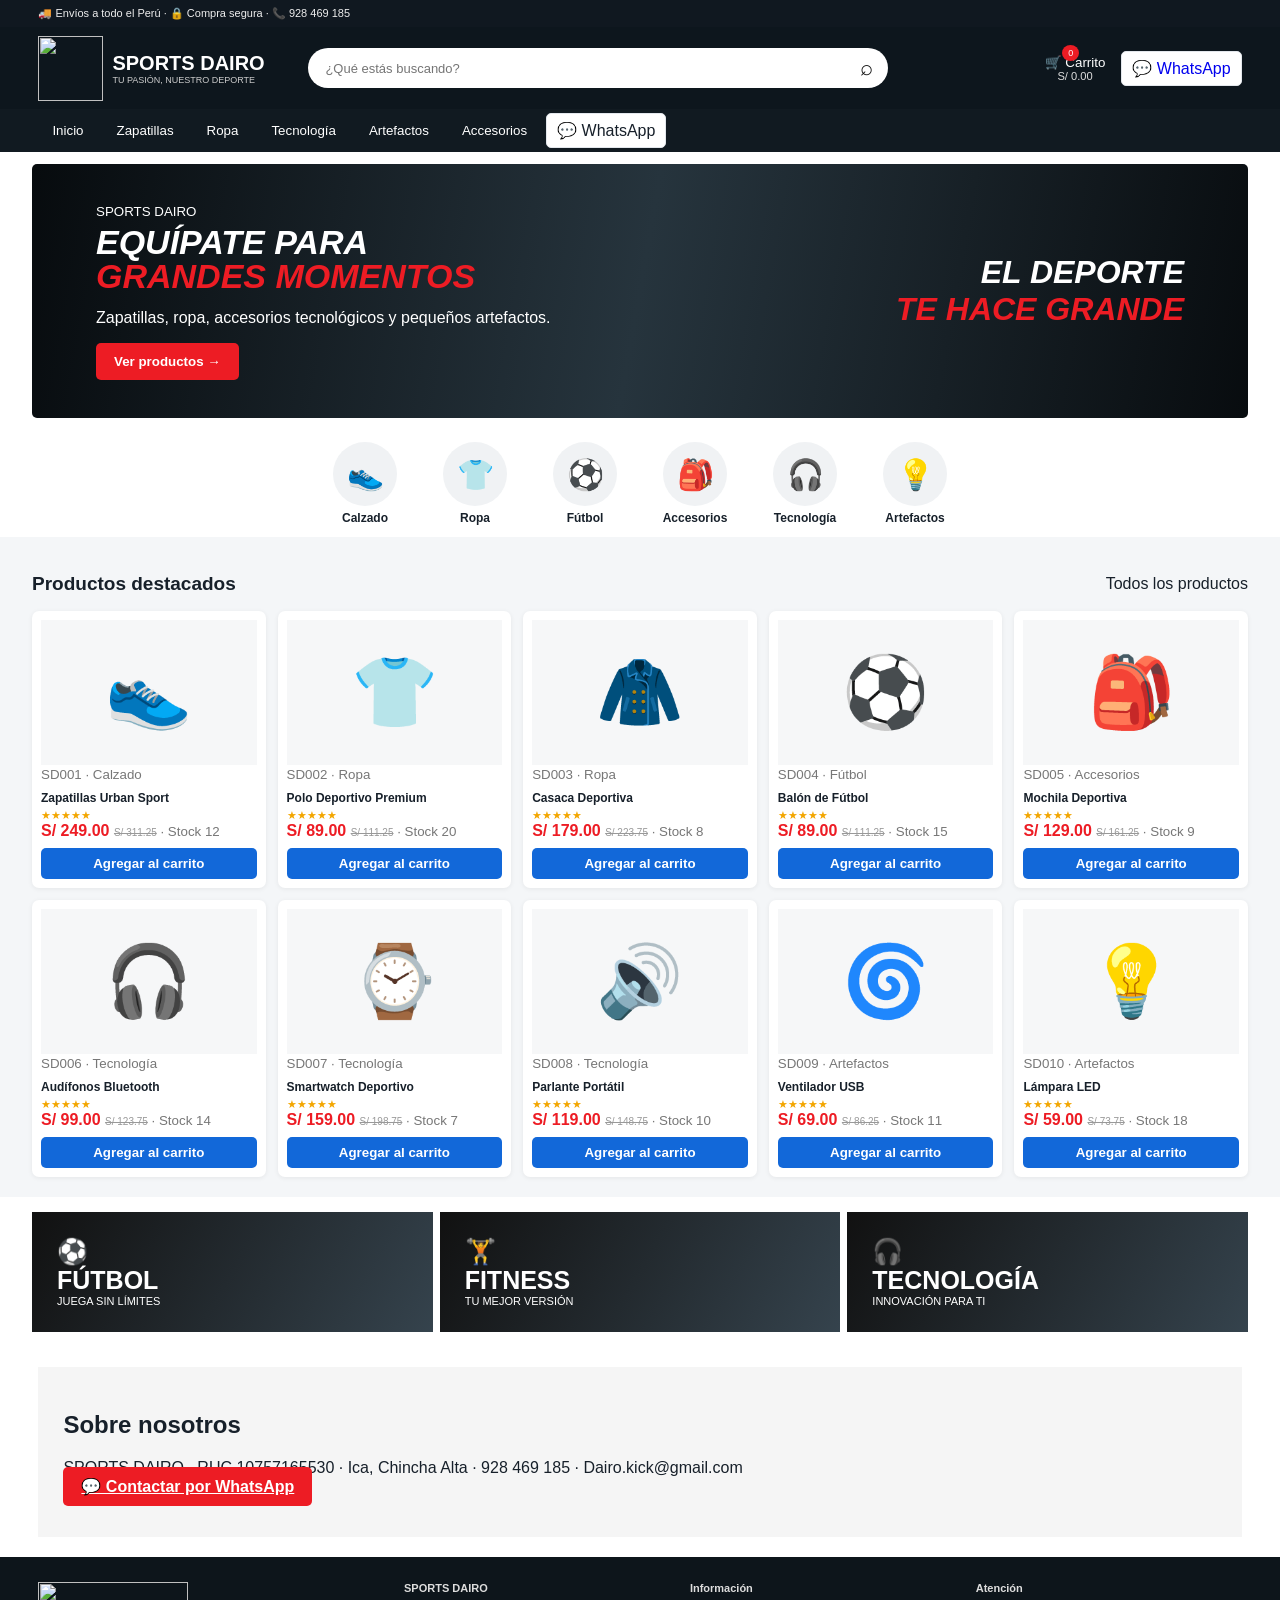
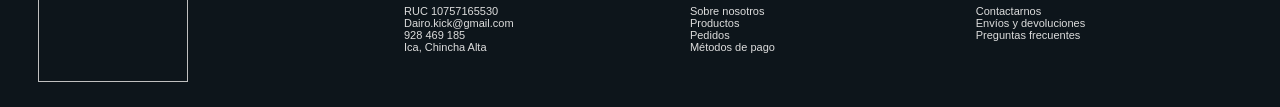
==== index.html @ bca53f67 "Add files via upload" ====
<!doctype html><html lang="es"><head><meta charset="utf-8"><meta name="viewport" content="width=device-width,initial-scale=1"><title>SPORTS DAIRO</title><link rel="stylesheet" href="styles.css"></head><body>
<div class="topbar">🚚 Envíos a todo el Perú · 🔒 Compra segura · 📞 928 469 185</div>
<header class="store-head"><a class="brand" href="#" onclick="App.shop();return false"><img src="./assets/logo-sports-dairo.png"><span><b>SPORTS DAIRO</b><small>TU PASIÓN, NUESTRO DEPORTE</small></span></a><div class="search"><input id="search" placeholder="¿Qué estás buscando?"><span>⌕</span></div><button class="cart-btn" onclick="App.cart()">🛒 <span>Carrito</span><i id="cartCount">0</i><small id="cartTotal">S/ 0.00</small></button><a class="btn" href="https://wa.me/51928469185" target="_blank" rel="noopener">💬 WhatsApp</a></header>
<nav class="nav"><button onclick="App.shop()">Inicio</button><button onclick="App.shop('Calzado')">Zapatillas</button><button onclick="App.shop('Ropa')">Ropa</button><button onclick="App.shop('Tecnología')">Tecnología</button><button onclick="App.shop('Artefactos')">Artefactos</button><button onclick="App.shop('Accesorios')">Accesorios</button><a class="btn" href="https://wa.me/51928469185" target="_blank" rel="noopener">💬 WhatsApp</a></nav>
<main id="view"></main>
<footer><img src="./assets/logo-sports-dairo.png"><div><b>SPORTS DAIRO</b><p>RUC 10757165530<br>Dairo.kick@gmail.com<br>928 469 185<br>Ica, Chincha Alta</p></div><div><b>Información</b><p>Sobre nosotros<br>Productos<br>Pedidos<br>Métodos de pago</p></div><div><b>Atención</b><p>Contactarnos<br>Envíos y devoluciones<br>Preguntas frecuentes</p></div></footer>
<div id="modal" class="modal" onclick="if(event.target.id==='modal')App.closeModal()"><div id="modalBox" class="modal-box"></div></div>
<script src="app.js"></script></body></html>
---- styles.css ----
:root{--red:#ed1c24;--dark:#0d151b;--blue:#1268d9;--bg:#f4f6f8;--line:#e3e7ec;--text:#17202a;--muted:#667085}*{box-sizing:border-box}body{margin:0;font-family:Arial,Helvetica,sans-serif;color:var(--text);background:#fff}.topbar{background:#101820;color:#eee;padding:7px 3%;font-size:11px}.store-head{background:#0d161d;color:#fff;min-height:82px;display:flex;align-items:center;gap:28px;padding:8px 3%}.brand{display:flex;align-items:center;gap:9px;color:#fff;text-decoration:none;min-width:260px}.brand img{width:65px;height:65px;object-fit:contain}.brand b{font-size:20px}.brand small{display:block;font-size:9px;color:#ccc}.search{height:40px;background:#fff;border-radius:24px;display:flex;align-items:center;padding:0 15px;flex:1;max-width:580px}.search input{border:0;outline:0;width:100%;font-size:13px}.search span{font-size:22px;color:#111}.cart-btn{margin-left:auto;background:none;border:0;color:#fff;cursor:pointer;position:relative}.cart-btn i{position:absolute;right:32px;top:-9px;background:var(--red);border-radius:50%;font-size:9px;padding:3px 6px;font-style:normal}.cart-btn small{display:block;color:#ddd}.nav{height:43px;background:#111a21;display:flex;align-items:center;gap:5px;padding:0 3%;overflow:auto}.nav button{color:#fff;border:0;background:none;padding:10px 14px;cursor:pointer;white-space:nowrap}.nav button:hover{background:#26333d}.nav .admin-link{margin-left:auto}.hero{margin:12px 2.5%;min-height:245px;border-radius:5px;background:linear-gradient(100deg,#070b0e,#26343d,#080c0f);color:#fff;padding:38px 5%;display:flex;justify-content:space-between;align-items:center}.hero h1{font-size:34px;line-height:1;margin:5px 0;font-style:italic}.hero em{color:var(--red)}.hero button,.primary{background:var(--red);color:#fff;border:0;padding:11px 18px;border-radius:5px;font-weight:700;cursor:pointer}.hero-art{font-size:32px;font-weight:900;text-align:right;font-style:italic}.hero-art em{color:var(--red)}.cats{display:flex;gap:30px;justify-content:center;padding:12px;overflow:auto}.cat{min-width:80px;text-align:center;font-size:12px;font-weight:bold;cursor:pointer}.ico{width:64px;height:64px;border-radius:50%;background:#f0f2f4;display:grid;place-items:center;font-size:30px;margin:auto auto 5px}.section{background:var(--bg);padding:20px 2.5%}.section-head{display:flex;justify-content:space-between;align-items:center}.section-head h2{font-size:19px}.grid{display:grid;grid-template-columns:repeat(5,1fr);gap:12px}.product{background:#fff;padding:9px;border-radius:7px;box-shadow:0 1px 5px #0001}.pic{height:145px;background:#f6f7f8;display:grid;place-items:center;font-size:70px}.product h3{font-size:12px;margin:8px 0 4px}.product small{color:#777}.stars{color:#f3a600;font-size:11px}.price{color:var(--red);font-size:16px;font-weight:900}.old{text-decoration:line-through;color:#999;font-size:10px}.product .primary{width:100%;margin-top:8px;background:var(--blue);padding:8px}.badges{display:grid;grid-template-columns:repeat(3,1fr);gap:7px;padding:15px 2.5%}.badge{background:linear-gradient(120deg,#111,#35434d);color:#fff;padding:25px;height:120px;font-size:25px}.badge b,.badge small{display:block}.badge small{font-size:11px}.about{margin:20px 3%;padding:25px;background:#f5f5f5}.admin-wrap{padding:25px 3%;background:#f5f6f8;min-height:650px}.admin-head{display:flex;justify-content:space-between;align-items:center}.admin-tabs{display:flex;gap:6px;flex-wrap:wrap;background:#fff;padding:10px;border:1px solid var(--line);border-radius:8px;margin:15px 0}.admin-tabs button{border:1px solid var(--line);background:#fff;padding:9px 12px;border-radius:5px;cursor:pointer}.admin-tabs button.active{background:var(--dark);color:#fff}.stats{display:grid;grid-template-columns:repeat(4,1fr);gap:12px;margin-bottom:15px}.stat{background:#fff;padding:18px;border:1px solid var(--line);border-radius:9px}.stat small{color:var(--muted)}.stat b{display:block;font-size:25px;margin-top:5px}.panel{background:#fff;border:1px solid var(--line);border-radius:9px;padding:18px;margin-bottom:15px}.toolbar{display:flex;gap:8px;flex-wrap:wrap;margin-bottom:12px}.input,.form input,.form select{padding:10px;border:1px solid #ccd2d9;border-radius:5px;width:100%;outline:0}.toolbar .input{max-width:280px}.table-wrap{overflow:auto}table{border-collapse:collapse;width:100%;font-size:13px}th,td{border-bottom:1px solid var(--line);padding:10px;text-align:left;white-space:nowrap}th{background:#f8f9fa;color:var(--muted)}.btn{border:1px solid var(--line);background:#fff;padding:7px 10px;border-radius:5px;cursor:pointer}.btn.danger{color:#b42318}.form{display:grid;grid-template-columns:repeat(2,1fr);gap:10px}.form label{font-size:12px}.form label.full{grid-column:1/-1}.form input,.form select{margin-top:4px}.modal{display:none;position:fixed;inset:0;background:#0009;z-index:99;align-items:center;justify-content:center;padding:18px}.modal.show{display:flex}.modal-box{position:relative;background:#fff;border-radius:12px;width:min(900px,100%);max-height:92vh;overflow:auto;padding:24px}.close{position:absolute;right:12px;top:7px;background:none;border:0;font-size:28px;cursor:pointer}.pay-grid{display:grid;grid-template-columns:1fr 1fr;gap:25px}.qr{max-width:350px;width:100%;display:block;margin:auto}.preview{max-width:220px;display:block;margin-top:8px}.cart-row{display:flex;justify-content:space-between;gap:15px;padding:12px 0;border-bottom:1px solid var(--line)}footer{background:#0d151b;color:#ddd;display:grid;grid-template-columns:1.3fr repeat(3,1fr);gap:20px;padding:25px 3%;font-size:11px}footer img{width:150px;height:100px;object-fit:contain}.empty{padding:45px;text-align:center;color:var(--muted)}@media(max-width:900px){.store-head{flex-wrap:wrap}.brand{min-width:auto}.search{order:3;flex-basis:100%;max-width:none}.grid{grid-template-columns:repeat(2,1fr)}.stats{grid-template-columns:repeat(2,1fr)}.pay-grid,.form{grid-template-columns:1fr}.badges{grid-template-columns:1fr}.hero-art{display:none}footer{grid-template-columns:1fr 1fr}}@media(max-width:500px){.grid{grid-template-columns:1fr 1fr}.stats{grid-template-columns:1fr 1fr}.cart-btn span{display:none}}

.pos-layout{display:grid;grid-template-columns:minmax(0,1.7fr) minmax(320px,.8fr);gap:15px}.pos-main,.pos-ticket{min-height:520px}.pos-products{display:grid;grid-template-columns:repeat(3,1fr);gap:10px}.pos-product{border:1px solid var(--line);background:#fff;border-radius:8px;padding:12px;text-align:left;display:flex;gap:10px;align-items:center;cursor:pointer}.pos-product:hover{border-color:var(--red);box-shadow:0 2px 8px #0001}.pos-product:disabled{opacity:.45;cursor:not-allowed}.pos-emoji{font-size:35px;width:48px;text-align:center}.pos-product b,.pos-product small,.pos-product strong{display:block}.pos-product small{font-size:11px;color:var(--muted);margin-top:3px}.pos-product strong{color:var(--red);margin-top:5px}.pos-select{max-width:240px}.pos-line{display:grid;grid-template-columns:1fr auto auto;gap:10px;align-items:center;border-bottom:1px solid var(--line);padding:10px 0}.pos-line small{display:block;color:var(--muted);font-size:11px}.pos-actions{display:flex;align-items:center;gap:5px}.pos-totals{margin-top:15px;border-top:1px solid var(--line);padding-top:12px}.pos-totals>div{display:flex;justify-content:space-between;margin:7px 0}.pos-totals .grand{font-size:21px;padding-top:8px;border-top:1px solid var(--line)}.pos-form{margin-top:15px}.form .full{grid-column:1/-1}
@media(max-width:900px){.pos-layout{grid-template-columns:1fr}.pos-products{grid-template-columns:repeat(2,1fr)}}@media(max-width:500px){.pos-products{grid-template-columns:1fr}.pos-line{grid-template-columns:1fr}.pos-actions{justify-content:flex-start}}

.admin-head-actions{display:flex;gap:8px;align-items:center}.admin-login{max-width:420px;margin:auto;text-align:center}.admin-login label{display:block;text-align:left;margin:12px 0;font-weight:600}.admin-login input{display:block;width:100%;box-sizing:border-box;margin-top:6px;padding:12px;border:1px solid var(--border);border-radius:9px;background:var(--bg);color:inherit}.admin-login .login-logo{font-size:42px;margin-bottom:4px}.admin-login small{display:block;margin-top:14px;opacity:.65}

.admin-login-page{min-height:620px;background:linear-gradient(135deg,#0b1116,#202b34);display:grid;place-items:center;padding:35px 18px}
.admin-login-card{width:min(430px,100%);background:#fff;border-radius:16px;padding:30px;box-shadow:0 18px 55px #0007;text-align:center}
.admin-login-brand{width:110px;height:110px;object-fit:contain;margin:0 auto 8px;display:block}
.admin-login-card h1{margin:5px 0 8px;font-size:25px}.admin-login-card p{color:#667085;font-size:13px;line-height:1.5}
.admin-login-card form{text-align:left;margin-top:20px}.admin-login-card label{display:block;font-size:13px;font-weight:700;margin:12px 0}
.admin-login-card input{display:block;width:100%;margin-top:6px;padding:12px;border:1px solid #ccd2d9;border-radius:7px;outline:0;font-size:15px}
.admin-login-card input:focus{border-color:var(--red);box-shadow:0 0 0 3px #ed1c2422}
.login-help{margin:15px 0;background:#f5f6f8;border-radius:8px;padding:10px;font-size:12px;line-height:1.7}
.admin-login-card .btn{margin-top:4px}
.pic img{width:100%;height:100%;object-fit:contain}.preview{max-width:180px;max-height:180px;display:block;margin-top:8px;border-radius:8px;object-fit:contain}.store-head{gap:10px}.store-head>.btn{white-space:nowrap;text-decoration:none}.nav .btn{text-decoration:none;color:inherit;display:inline-flex;align-items:center}
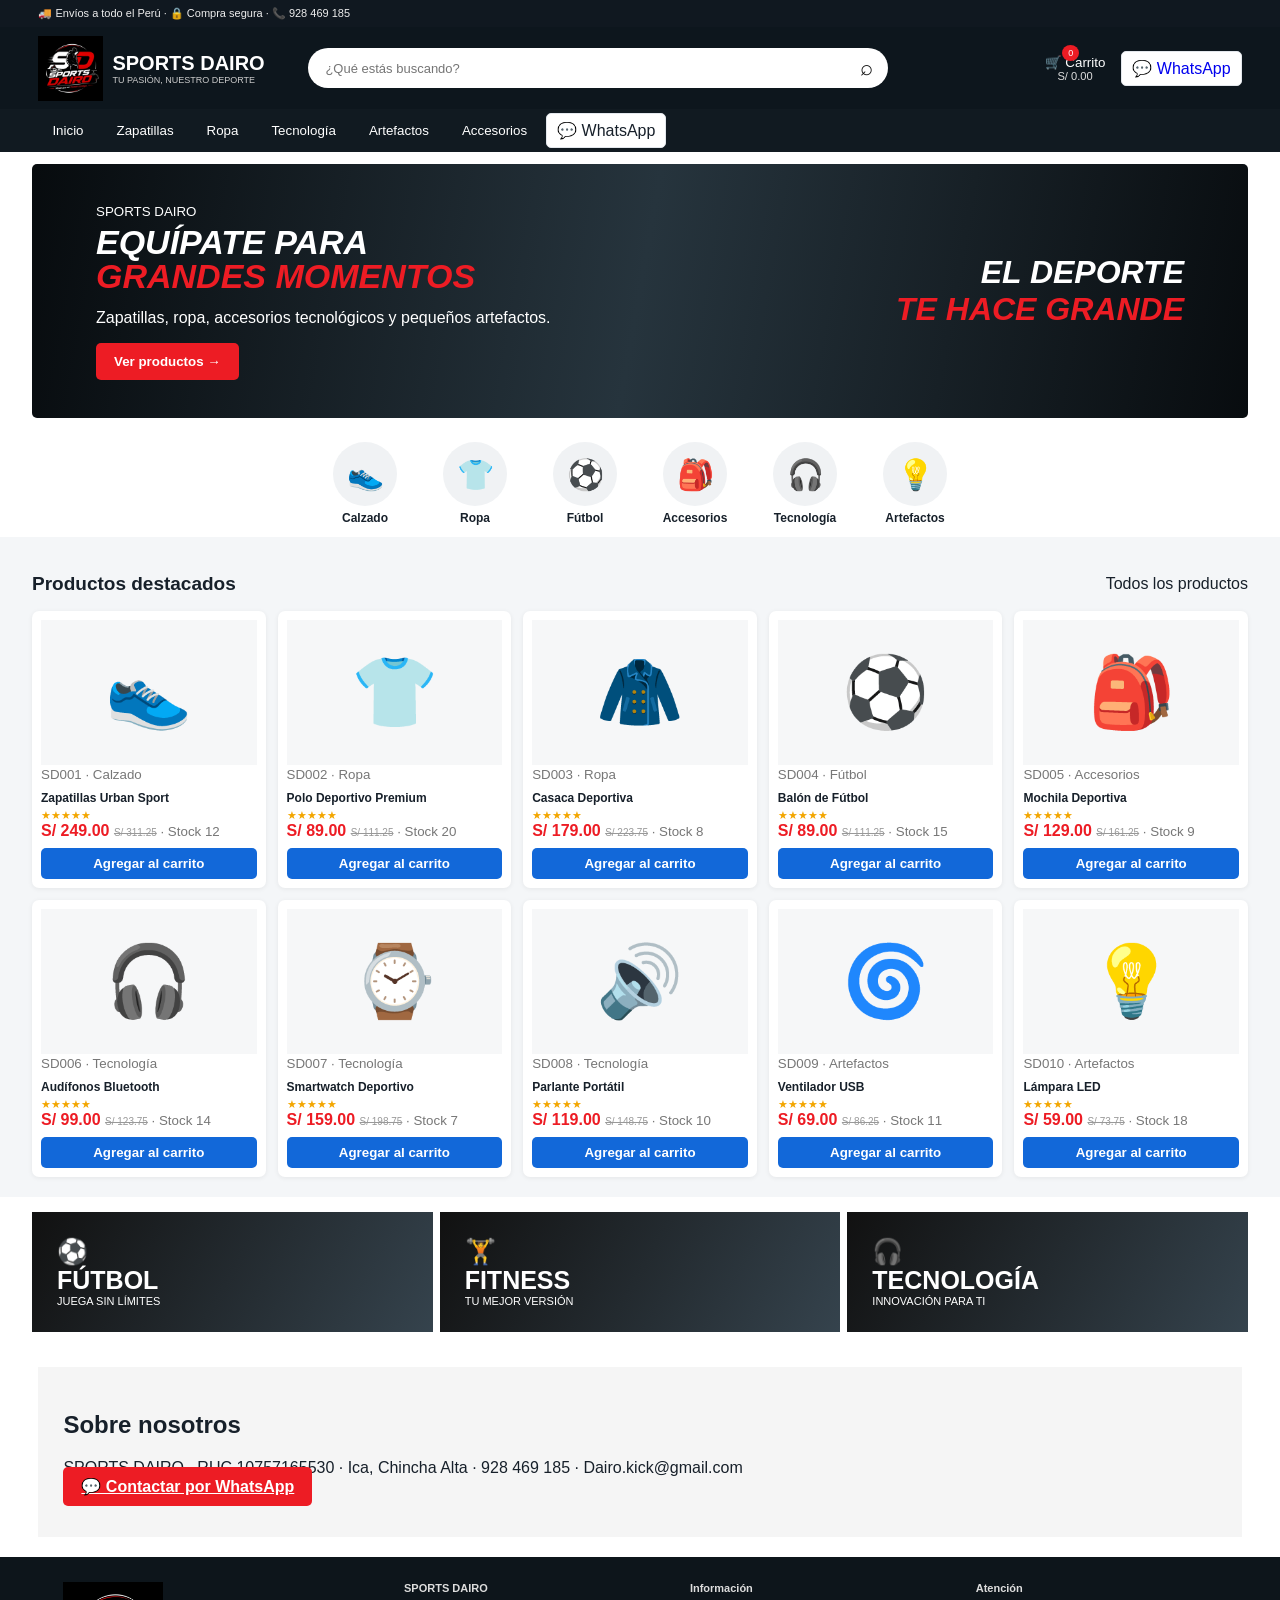
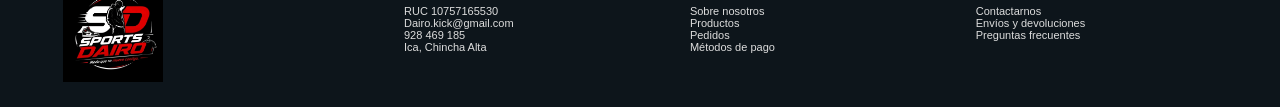
==== commit 7dc9b135: "Add files via upload" ====
--- a/index.html
+++ b/index.html
@@ -1,8 +1,8 @@
 <!doctype html><html lang="es"><head><meta charset="utf-8"><meta name="viewport" content="width=device-width,initial-scale=1"><title>SPORTS DAIRO</title><link rel="stylesheet" href="styles.css"></head><body>
 <div class="topbar">🚚 Envíos a todo el Perú · 🔒 Compra segura · 📞 928 469 185</div>
-<header class="store-head"><a class="brand" href="#" onclick="App.shop();return false"><img src="./assets/logo-sports-dairo.png"><span><b>SPORTS DAIRO</b><small>TU PASIÓN, NUESTRO DEPORTE</small></span></a><div class="search"><input id="search" placeholder="¿Qué estás buscando?"><span>⌕</span></div><button class="cart-btn" onclick="App.cart()">🛒 <span>Carrito</span><i id="cartCount">0</i><small id="cartTotal">S/ 0.00</small></button><a class="btn" href="https://wa.me/51928469185" target="_blank" rel="noopener">💬 WhatsApp</a></header>
+<header class="store-head"><a class="brand" href="#" onclick="App.shop();return false"><img src="./assets/logo-sports-dairo-fixed.png" onerror="this.onerror=null;this.src='./logo-sports-dairo-fixed.png'"><span><b>SPORTS DAIRO</b><small>TU PASIÓN, NUESTRO DEPORTE</small></span></a><div class="search"><input id="search" placeholder="¿Qué estás buscando?"><span>⌕</span></div><button class="cart-btn" onclick="App.cart()">🛒 <span>Carrito</span><i id="cartCount">0</i><small id="cartTotal">S/ 0.00</small></button><a class="btn" href="https://wa.me/51928469185" target="_blank" rel="noopener">💬 WhatsApp</a></header>
 <nav class="nav"><button onclick="App.shop()">Inicio</button><button onclick="App.shop('Calzado')">Zapatillas</button><button onclick="App.shop('Ropa')">Ropa</button><button onclick="App.shop('Tecnología')">Tecnología</button><button onclick="App.shop('Artefactos')">Artefactos</button><button onclick="App.shop('Accesorios')">Accesorios</button><a class="btn" href="https://wa.me/51928469185" target="_blank" rel="noopener">💬 WhatsApp</a></nav>
 <main id="view"></main>
-<footer><img src="./assets/logo-sports-dairo.png"><div><b>SPORTS DAIRO</b><p>RUC 10757165530<br>Dairo.kick@gmail.com<br>928 469 185<br>Ica, Chincha Alta</p></div><div><b>Información</b><p>Sobre nosotros<br>Productos<br>Pedidos<br>Métodos de pago</p></div><div><b>Atención</b><p>Contactarnos<br>Envíos y devoluciones<br>Preguntas frecuentes</p></div></footer>
+<footer><img src="./assets/logo-sports-dairo-fixed.png" onerror="this.onerror=null;this.src='./logo-sports-dairo-fixed.png'"><div><b>SPORTS DAIRO</b><p>RUC 10757165530<br>Dairo.kick@gmail.com<br>928 469 185<br>Ica, Chincha Alta</p></div><div><b>Información</b><p>Sobre nosotros<br>Productos<br>Pedidos<br>Métodos de pago</p></div><div><b>Atención</b><p>Contactarnos<br>Envíos y devoluciones<br>Preguntas frecuentes</p></div></footer>
 <div id="modal" class="modal" onclick="if(event.target.id==='modal')App.closeModal()"><div id="modalBox" class="modal-box"></div></div>
 <script src="app.js"></script></body></html>
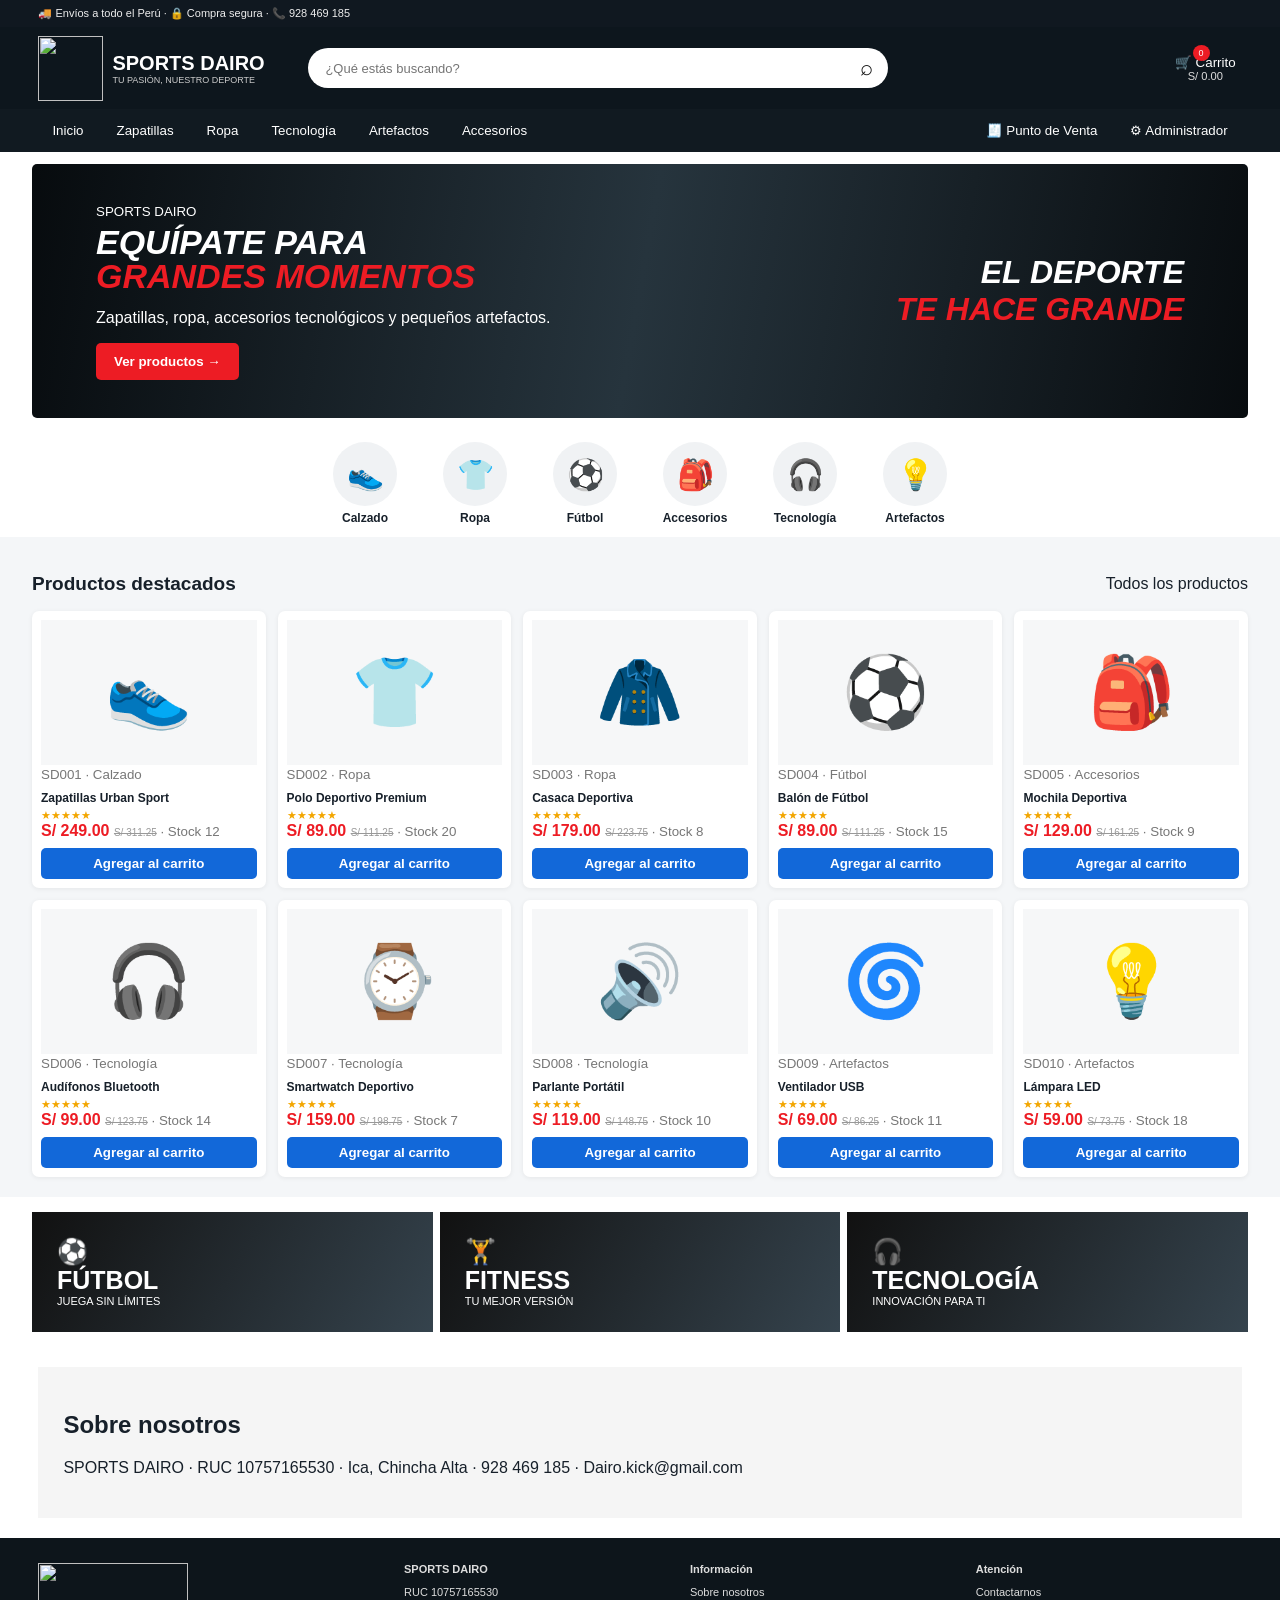
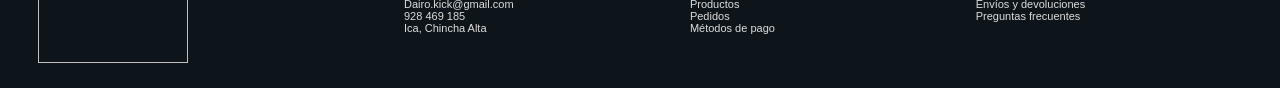
==== commit 623756c2: "Add files via upload" ====
--- a/index.html
+++ b/index.html
@@ -1,8 +1,8 @@
 <!doctype html><html lang="es"><head><meta charset="utf-8"><meta name="viewport" content="width=device-width,initial-scale=1"><title>SPORTS DAIRO</title><link rel="stylesheet" href="styles.css"></head><body>
 <div class="topbar">🚚 Envíos a todo el Perú · 🔒 Compra segura · 📞 928 469 185</div>
-<header class="store-head"><a class="brand" href="#" onclick="App.shop();return false"><img src="./assets/logo-sports-dairo-fixed.png" onerror="this.onerror=null;this.src='./logo-sports-dairo-fixed.png'"><span><b>SPORTS DAIRO</b><small>TU PASIÓN, NUESTRO DEPORTE</small></span></a><div class="search"><input id="search" placeholder="¿Qué estás buscando?"><span>⌕</span></div><button class="cart-btn" onclick="App.cart()">🛒 <span>Carrito</span><i id="cartCount">0</i><small id="cartTotal">S/ 0.00</small></button><a class="btn" href="https://wa.me/51928469185" target="_blank" rel="noopener">💬 WhatsApp</a></header>
-<nav class="nav"><button onclick="App.shop()">Inicio</button><button onclick="App.shop('Calzado')">Zapatillas</button><button onclick="App.shop('Ropa')">Ropa</button><button onclick="App.shop('Tecnología')">Tecnología</button><button onclick="App.shop('Artefactos')">Artefactos</button><button onclick="App.shop('Accesorios')">Accesorios</button><a class="btn" href="https://wa.me/51928469185" target="_blank" rel="noopener">💬 WhatsApp</a></nav>
+<header class="store-head"><a class="brand" href="#" onclick="App.shop();return false"><img src="assets/logo-sports-dairo.png"><span><b>SPORTS DAIRO</b><small>TU PASIÓN, NUESTRO DEPORTE</small></span></a><div class="search"><input id="search" placeholder="¿Qué estás buscando?"><span>⌕</span></div><button class="cart-btn" onclick="App.cart()">🛒 <span>Carrito</span><i id="cartCount">0</i><small id="cartTotal">S/ 0.00</small></button></header>
+<nav class="nav"><button onclick="App.shop()">Inicio</button><button onclick="App.shop('Calzado')">Zapatillas</button><button onclick="App.shop('Ropa')">Ropa</button><button onclick="App.shop('Tecnología')">Tecnología</button><button onclick="App.shop('Artefactos')">Artefactos</button><button onclick="App.shop('Accesorios')">Accesorios</button><button class="admin-link" onclick="requireAdmin('pos')">🧾 Punto de Venta</button><button onclick="requireAdmin('dashboard')">⚙ Administrador</button></nav>
 <main id="view"></main>
-<footer><img src="./assets/logo-sports-dairo-fixed.png" onerror="this.onerror=null;this.src='./logo-sports-dairo-fixed.png'"><div><b>SPORTS DAIRO</b><p>RUC 10757165530<br>Dairo.kick@gmail.com<br>928 469 185<br>Ica, Chincha Alta</p></div><div><b>Información</b><p>Sobre nosotros<br>Productos<br>Pedidos<br>Métodos de pago</p></div><div><b>Atención</b><p>Contactarnos<br>Envíos y devoluciones<br>Preguntas frecuentes</p></div></footer>
+<footer><img src="assets/logo-sports-dairo.png"><div><b>SPORTS DAIRO</b><p>RUC 10757165530<br>Dairo.kick@gmail.com<br>928 469 185<br>Ica, Chincha Alta</p></div><div><b>Información</b><p>Sobre nosotros<br>Productos<br>Pedidos<br>Métodos de pago</p></div><div><b>Atención</b><p>Contactarnos<br>Envíos y devoluciones<br>Preguntas frecuentes</p></div></footer>
 <div id="modal" class="modal" onclick="if(event.target.id==='modal')App.closeModal()"><div id="modalBox" class="modal-box"></div></div>
 <script src="app.js"></script></body></html>
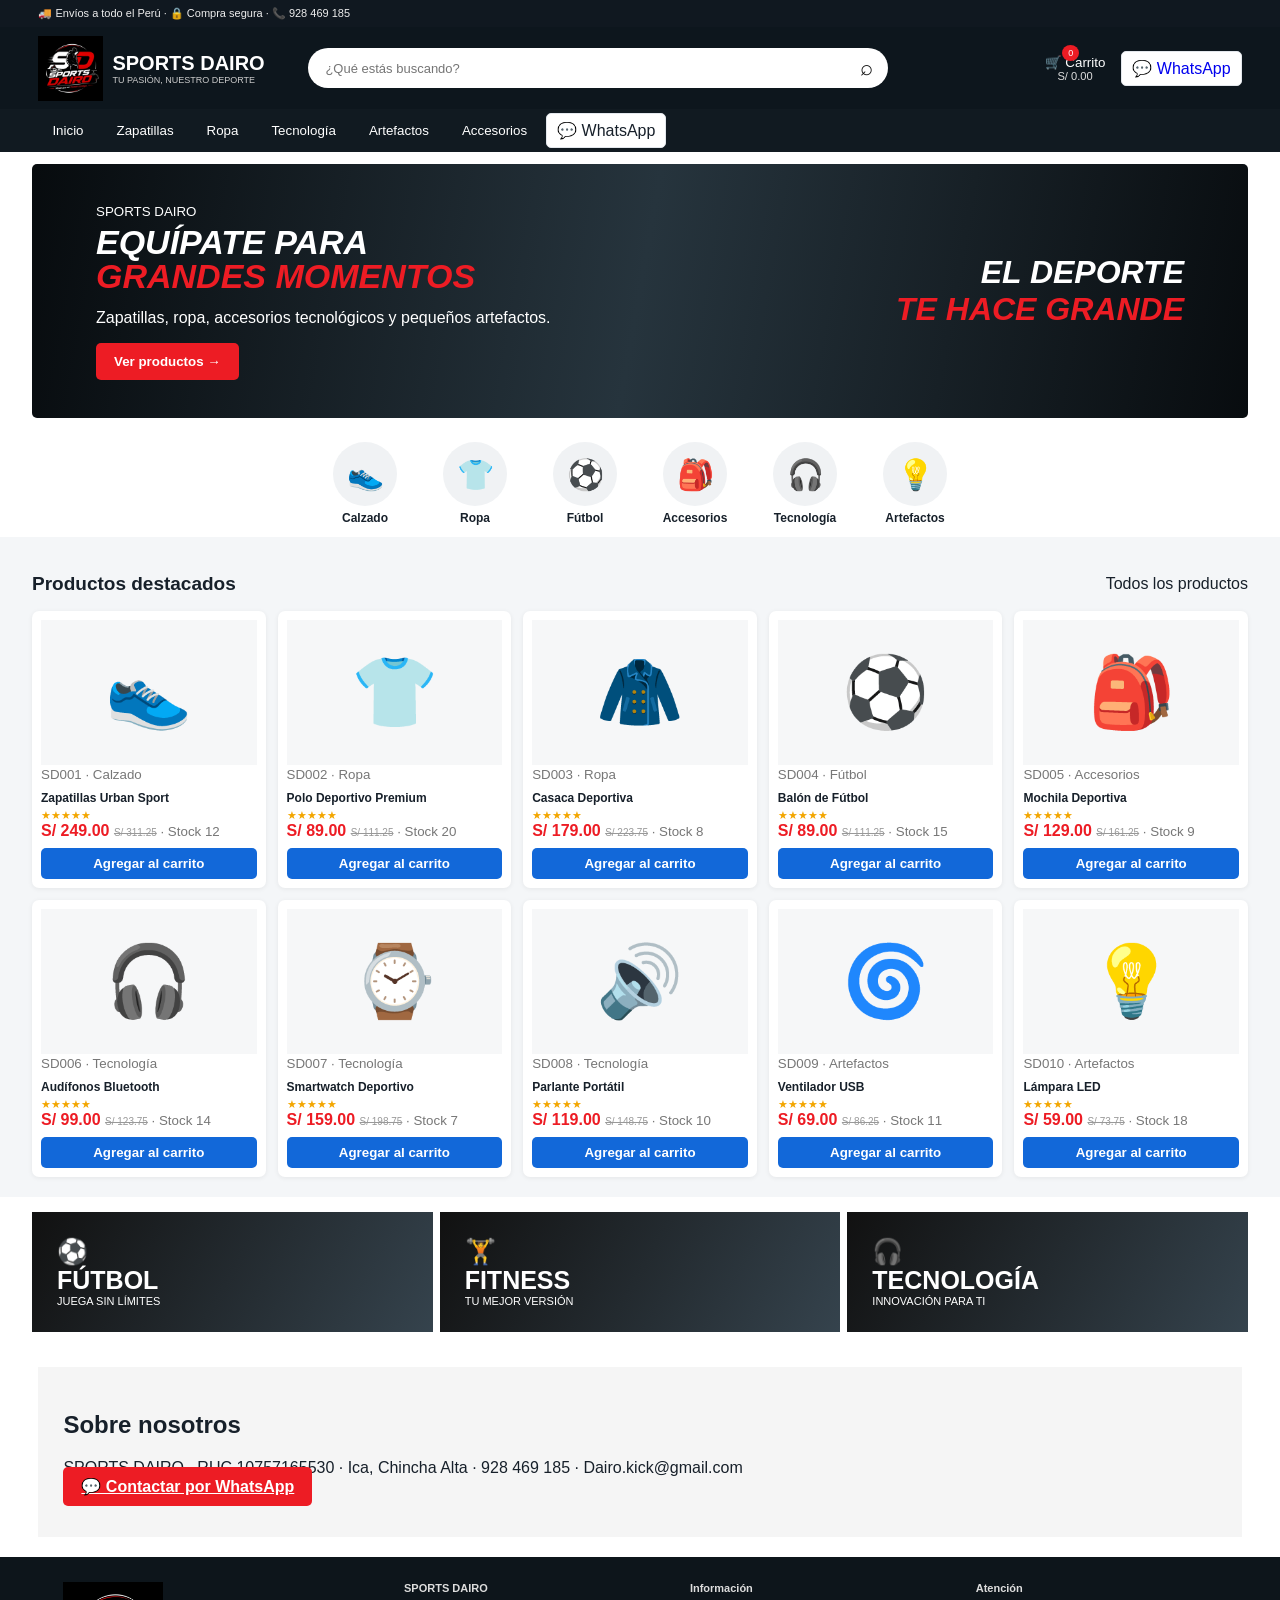
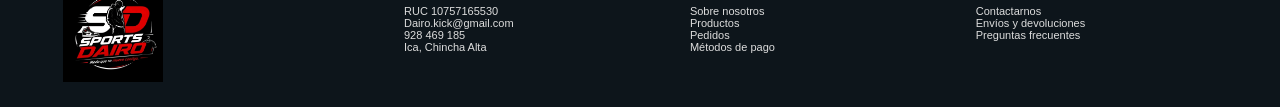
==== commit 1960850f: "Add files via upload" ====
--- a/index.html
+++ b/index.html
@@ -1,8 +1,8 @@
 <!doctype html><html lang="es"><head><meta charset="utf-8"><meta name="viewport" content="width=device-width,initial-scale=1"><title>SPORTS DAIRO</title><link rel="stylesheet" href="styles.css"></head><body>
 <div class="topbar">🚚 Envíos a todo el Perú · 🔒 Compra segura · 📞 928 469 185</div>
-<header class="store-head"><a class="brand" href="#" onclick="App.shop();return false"><img src="assets/logo-sports-dairo.png"><span><b>SPORTS DAIRO</b><small>TU PASIÓN, NUESTRO DEPORTE</small></span></a><div class="search"><input id="search" placeholder="¿Qué estás buscando?"><span>⌕</span></div><button class="cart-btn" onclick="App.cart()">🛒 <span>Carrito</span><i id="cartCount">0</i><small id="cartTotal">S/ 0.00</small></button></header>
-<nav class="nav"><button onclick="App.shop()">Inicio</button><button onclick="App.shop('Calzado')">Zapatillas</button><button onclick="App.shop('Ropa')">Ropa</button><button onclick="App.shop('Tecnología')">Tecnología</button><button onclick="App.shop('Artefactos')">Artefactos</button><button onclick="App.shop('Accesorios')">Accesorios</button><button class="admin-link" onclick="requireAdmin('pos')">🧾 Punto de Venta</button><button onclick="requireAdmin('dashboard')">⚙ Administrador</button></nav>
+<header class="store-head"><a class="brand" href="#" onclick="App.shop();return false"><img src="./sports-dairo-logo-v3.png" onerror="this.onerror=null;this.src='./assets/sports-dairo-logo-v3.png'"><span><b>SPORTS DAIRO</b><small>TU PASIÓN, NUESTRO DEPORTE</small></span></a><div class="search"><input id="search" placeholder="¿Qué estás buscando?"><span>⌕</span></div><button class="cart-btn" onclick="App.cart()">🛒 <span>Carrito</span><i id="cartCount">0</i><small id="cartTotal">S/ 0.00</small></button><a class="btn" href="https://wa.me/51928469185" target="_blank" rel="noopener">💬 WhatsApp</a></header>
+<nav class="nav"><button onclick="App.shop()">Inicio</button><button onclick="App.shop('Calzado')">Zapatillas</button><button onclick="App.shop('Ropa')">Ropa</button><button onclick="App.shop('Tecnología')">Tecnología</button><button onclick="App.shop('Artefactos')">Artefactos</button><button onclick="App.shop('Accesorios')">Accesorios</button><a class="btn" href="https://wa.me/51928469185" target="_blank" rel="noopener">💬 WhatsApp</a></nav>
 <main id="view"></main>
-<footer><img src="assets/logo-sports-dairo.png"><div><b>SPORTS DAIRO</b><p>RUC 10757165530<br>Dairo.kick@gmail.com<br>928 469 185<br>Ica, Chincha Alta</p></div><div><b>Información</b><p>Sobre nosotros<br>Productos<br>Pedidos<br>Métodos de pago</p></div><div><b>Atención</b><p>Contactarnos<br>Envíos y devoluciones<br>Preguntas frecuentes</p></div></footer>
+<footer><img src="./sports-dairo-logo-v3.png" onerror="this.onerror=null;this.src='./assets/sports-dairo-logo-v3.png'"><div><b>SPORTS DAIRO</b><p>RUC 10757165530<br>Dairo.kick@gmail.com<br>928 469 185<br>Ica, Chincha Alta</p></div><div><b>Información</b><p>Sobre nosotros<br>Productos<br>Pedidos<br>Métodos de pago</p></div><div><b>Atención</b><p>Contactarnos<br>Envíos y devoluciones<br>Preguntas frecuentes</p></div></footer>
 <div id="modal" class="modal" onclick="if(event.target.id==='modal')App.closeModal()"><div id="modalBox" class="modal-box"></div></div>
 <script src="app.js"></script></body></html>
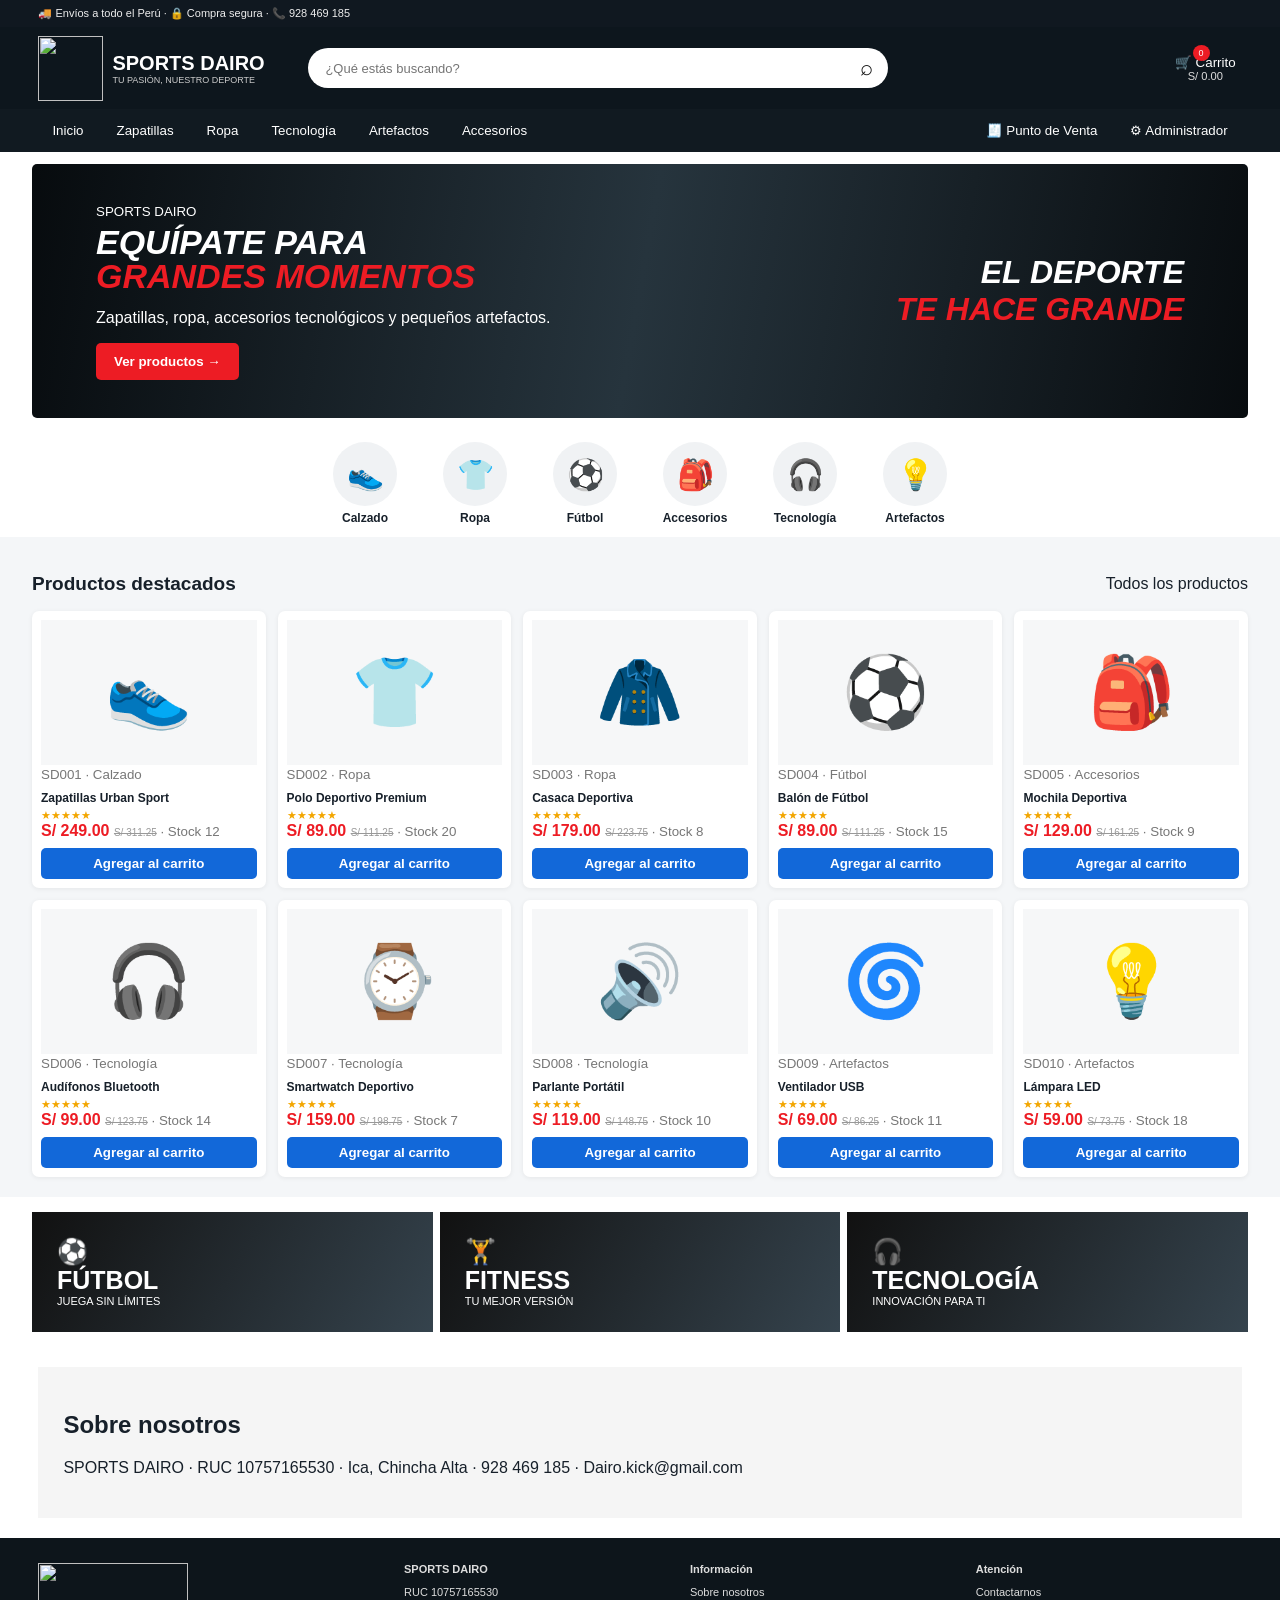
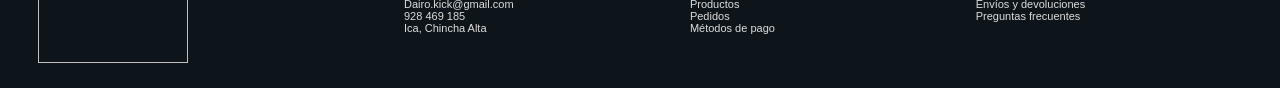
==== commit f218da88: "Add files via upload" ====
--- a/index.html
+++ b/index.html
@@ -1,8 +1,8 @@
 <!doctype html><html lang="es"><head><meta charset="utf-8"><meta name="viewport" content="width=device-width,initial-scale=1"><title>SPORTS DAIRO</title><link rel="stylesheet" href="styles.css"></head><body>
 <div class="topbar">🚚 Envíos a todo el Perú · 🔒 Compra segura · 📞 928 469 185</div>
-<header class="store-head"><a class="brand" href="#" onclick="App.shop();return false"><img src="./sports-dairo-logo-v3.png" onerror="this.onerror=null;this.src='./assets/sports-dairo-logo-v3.png'"><span><b>SPORTS DAIRO</b><small>TU PASIÓN, NUESTRO DEPORTE</small></span></a><div class="search"><input id="search" placeholder="¿Qué estás buscando?"><span>⌕</span></div><button class="cart-btn" onclick="App.cart()">🛒 <span>Carrito</span><i id="cartCount">0</i><small id="cartTotal">S/ 0.00</small></button><a class="btn" href="https://wa.me/51928469185" target="_blank" rel="noopener">💬 WhatsApp</a></header>
-<nav class="nav"><button onclick="App.shop()">Inicio</button><button onclick="App.shop('Calzado')">Zapatillas</button><button onclick="App.shop('Ropa')">Ropa</button><button onclick="App.shop('Tecnología')">Tecnología</button><button onclick="App.shop('Artefactos')">Artefactos</button><button onclick="App.shop('Accesorios')">Accesorios</button><a class="btn" href="https://wa.me/51928469185" target="_blank" rel="noopener">💬 WhatsApp</a></nav>
+<header class="store-head"><a class="brand" href="#" onclick="App.shop();return false"><img src="assets/logo-sports-dairo.png"><span><b>SPORTS DAIRO</b><small>TU PASIÓN, NUESTRO DEPORTE</small></span></a><div class="search"><input id="search" placeholder="¿Qué estás buscando?"><span>⌕</span></div><button class="cart-btn" onclick="App.cart()">🛒 <span>Carrito</span><i id="cartCount">0</i><small id="cartTotal">S/ 0.00</small></button></header>
+<nav class="nav"><button onclick="App.shop()">Inicio</button><button onclick="App.shop('Calzado')">Zapatillas</button><button onclick="App.shop('Ropa')">Ropa</button><button onclick="App.shop('Tecnología')">Tecnología</button><button onclick="App.shop('Artefactos')">Artefactos</button><button onclick="App.shop('Accesorios')">Accesorios</button><button class="admin-link" onclick="requireAdmin('pos')">🧾 Punto de Venta</button><button onclick="requireAdmin('dashboard')">⚙ Administrador</button></nav>
 <main id="view"></main>
-<footer><img src="./sports-dairo-logo-v3.png" onerror="this.onerror=null;this.src='./assets/sports-dairo-logo-v3.png'"><div><b>SPORTS DAIRO</b><p>RUC 10757165530<br>Dairo.kick@gmail.com<br>928 469 185<br>Ica, Chincha Alta</p></div><div><b>Información</b><p>Sobre nosotros<br>Productos<br>Pedidos<br>Métodos de pago</p></div><div><b>Atención</b><p>Contactarnos<br>Envíos y devoluciones<br>Preguntas frecuentes</p></div></footer>
+<footer><img src="assets/logo-sports-dairo.png"><div><b>SPORTS DAIRO</b><p>RUC 10757165530<br>Dairo.kick@gmail.com<br>928 469 185<br>Ica, Chincha Alta</p></div><div><b>Información</b><p>Sobre nosotros<br>Productos<br>Pedidos<br>Métodos de pago</p></div><div><b>Atención</b><p>Contactarnos<br>Envíos y devoluciones<br>Preguntas frecuentes</p></div></footer>
 <div id="modal" class="modal" onclick="if(event.target.id==='modal')App.closeModal()"><div id="modalBox" class="modal-box"></div></div>
 <script src="app.js"></script></body></html>
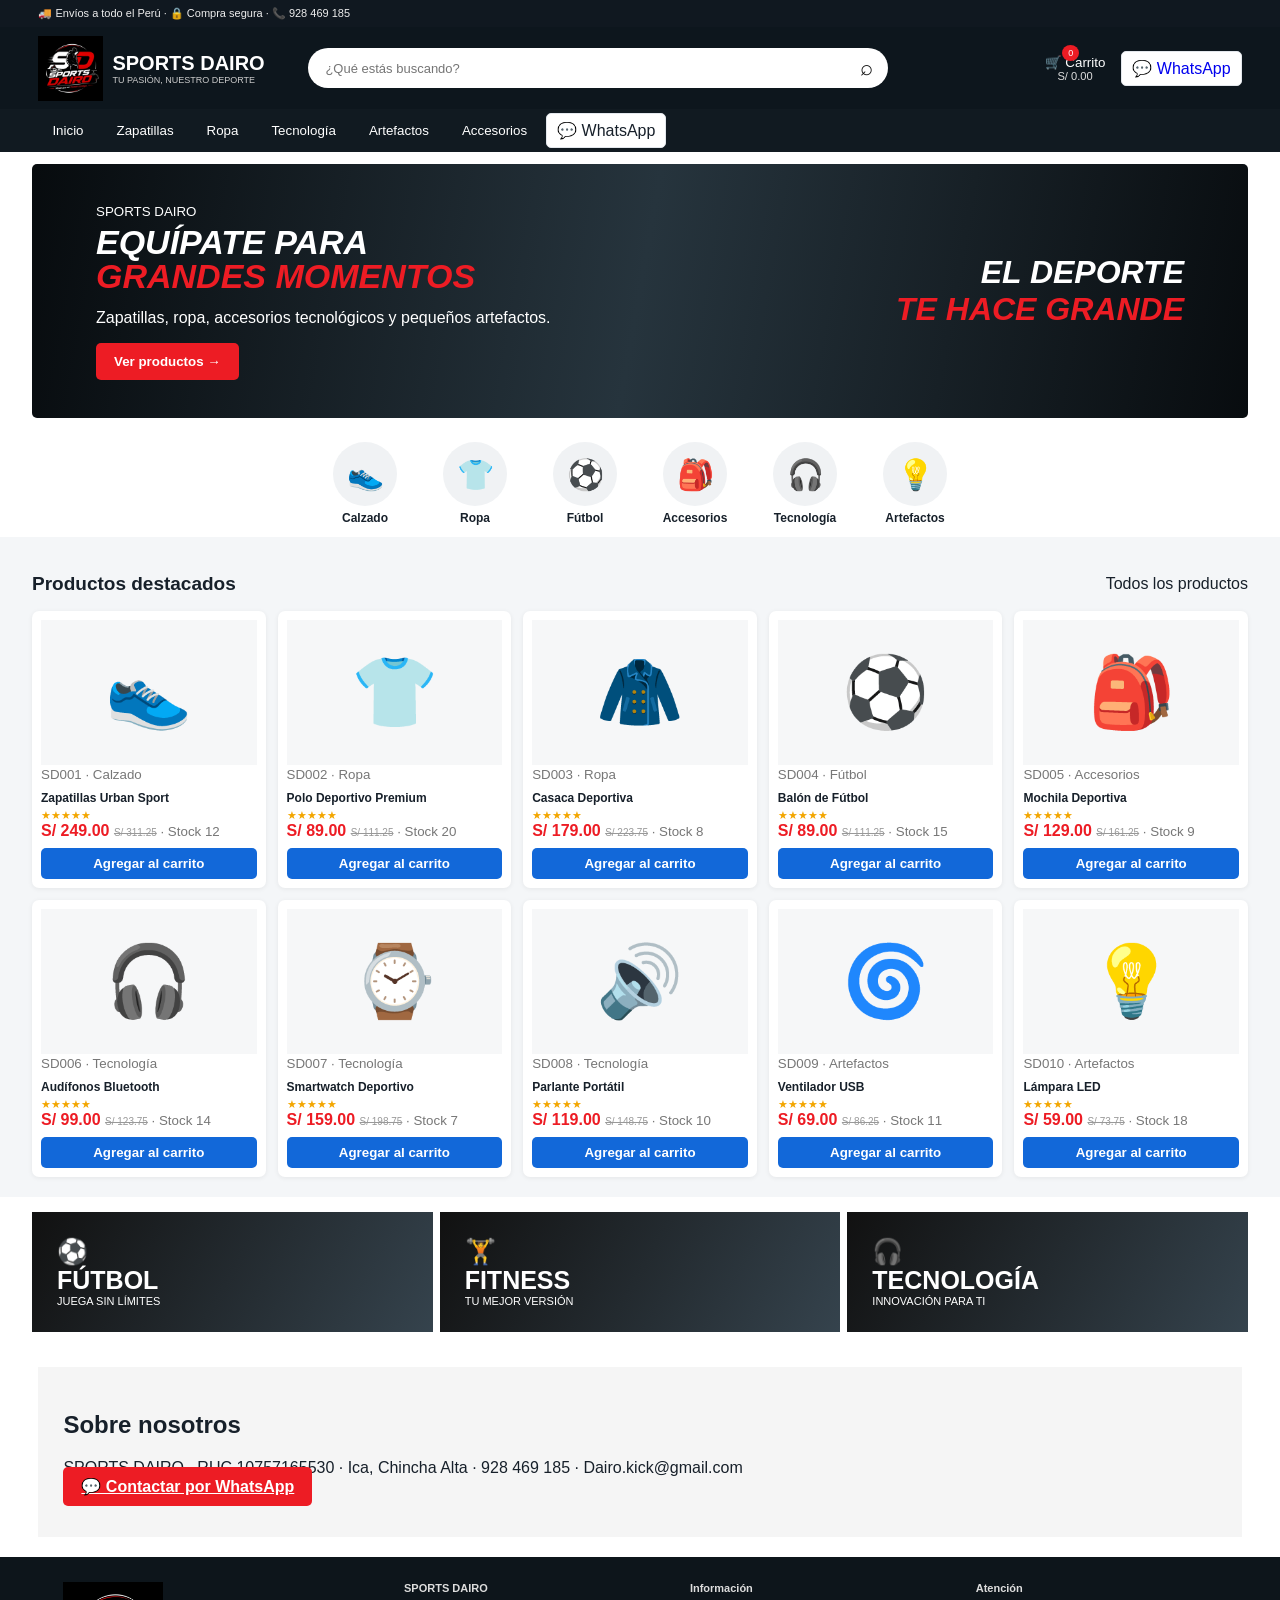
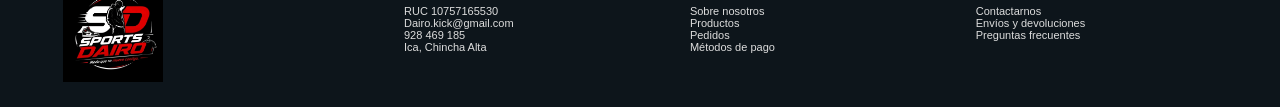
==== commit 7889b7de: "Add files via upload" ====
--- a/index.html
+++ b/index.html
@@ -1,8 +1,8 @@
 <!doctype html><html lang="es"><head><meta charset="utf-8"><meta name="viewport" content="width=device-width,initial-scale=1"><title>SPORTS DAIRO</title><link rel="stylesheet" href="styles.css"></head><body>
 <div class="topbar">🚚 Envíos a todo el Perú · 🔒 Compra segura · 📞 928 469 185</div>
-<header class="store-head"><a class="brand" href="#" onclick="App.shop();return false"><img src="assets/logo-sports-dairo.png"><span><b>SPORTS DAIRO</b><small>TU PASIÓN, NUESTRO DEPORTE</small></span></a><div class="search"><input id="search" placeholder="¿Qué estás buscando?"><span>⌕</span></div><button class="cart-btn" onclick="App.cart()">🛒 <span>Carrito</span><i id="cartCount">0</i><small id="cartTotal">S/ 0.00</small></button></header>
-<nav class="nav"><button onclick="App.shop()">Inicio</button><button onclick="App.shop('Calzado')">Zapatillas</button><button onclick="App.shop('Ropa')">Ropa</button><button onclick="App.shop('Tecnología')">Tecnología</button><button onclick="App.shop('Artefactos')">Artefactos</button><button onclick="App.shop('Accesorios')">Accesorios</button><button class="admin-link" onclick="requireAdmin('pos')">🧾 Punto de Venta</button><button onclick="requireAdmin('dashboard')">⚙ Administrador</button></nav>
+<header class="store-head"><a class="brand" href="#" onclick="App.shop();return false"><img src="./assets/logo-sports-dairo-fixed.png" onerror="this.onerror=null;this.src='./logo-sports-dairo-fixed.png'"><span><b>SPORTS DAIRO</b><small>TU PASIÓN, NUESTRO DEPORTE</small></span></a><div class="search"><input id="search" placeholder="¿Qué estás buscando?"><span>⌕</span></div><button class="cart-btn" onclick="App.cart()">🛒 <span>Carrito</span><i id="cartCount">0</i><small id="cartTotal">S/ 0.00</small></button><a class="btn" href="https://wa.me/51928469185" target="_blank" rel="noopener">💬 WhatsApp</a></header>
+<nav class="nav"><button onclick="App.shop()">Inicio</button><button onclick="App.shop('Calzado')">Zapatillas</button><button onclick="App.shop('Ropa')">Ropa</button><button onclick="App.shop('Tecnología')">Tecnología</button><button onclick="App.shop('Artefactos')">Artefactos</button><button onclick="App.shop('Accesorios')">Accesorios</button><a class="btn" href="https://wa.me/51928469185" target="_blank" rel="noopener">💬 WhatsApp</a></nav>
 <main id="view"></main>
-<footer><img src="assets/logo-sports-dairo.png"><div><b>SPORTS DAIRO</b><p>RUC 10757165530<br>Dairo.kick@gmail.com<br>928 469 185<br>Ica, Chincha Alta</p></div><div><b>Información</b><p>Sobre nosotros<br>Productos<br>Pedidos<br>Métodos de pago</p></div><div><b>Atención</b><p>Contactarnos<br>Envíos y devoluciones<br>Preguntas frecuentes</p></div></footer>
+<footer><img src="./assets/logo-sports-dairo-fixed.png" onerror="this.onerror=null;this.src='./logo-sports-dairo-fixed.png'"><div><b>SPORTS DAIRO</b><p>RUC 10757165530<br>Dairo.kick@gmail.com<br>928 469 185<br>Ica, Chincha Alta</p></div><div><b>Información</b><p>Sobre nosotros<br>Productos<br>Pedidos<br>Métodos de pago</p></div><div><b>Atención</b><p>Contactarnos<br>Envíos y devoluciones<br>Preguntas frecuentes</p></div></footer>
 <div id="modal" class="modal" onclick="if(event.target.id==='modal')App.closeModal()"><div id="modalBox" class="modal-box"></div></div>
 <script src="app.js"></script></body></html>
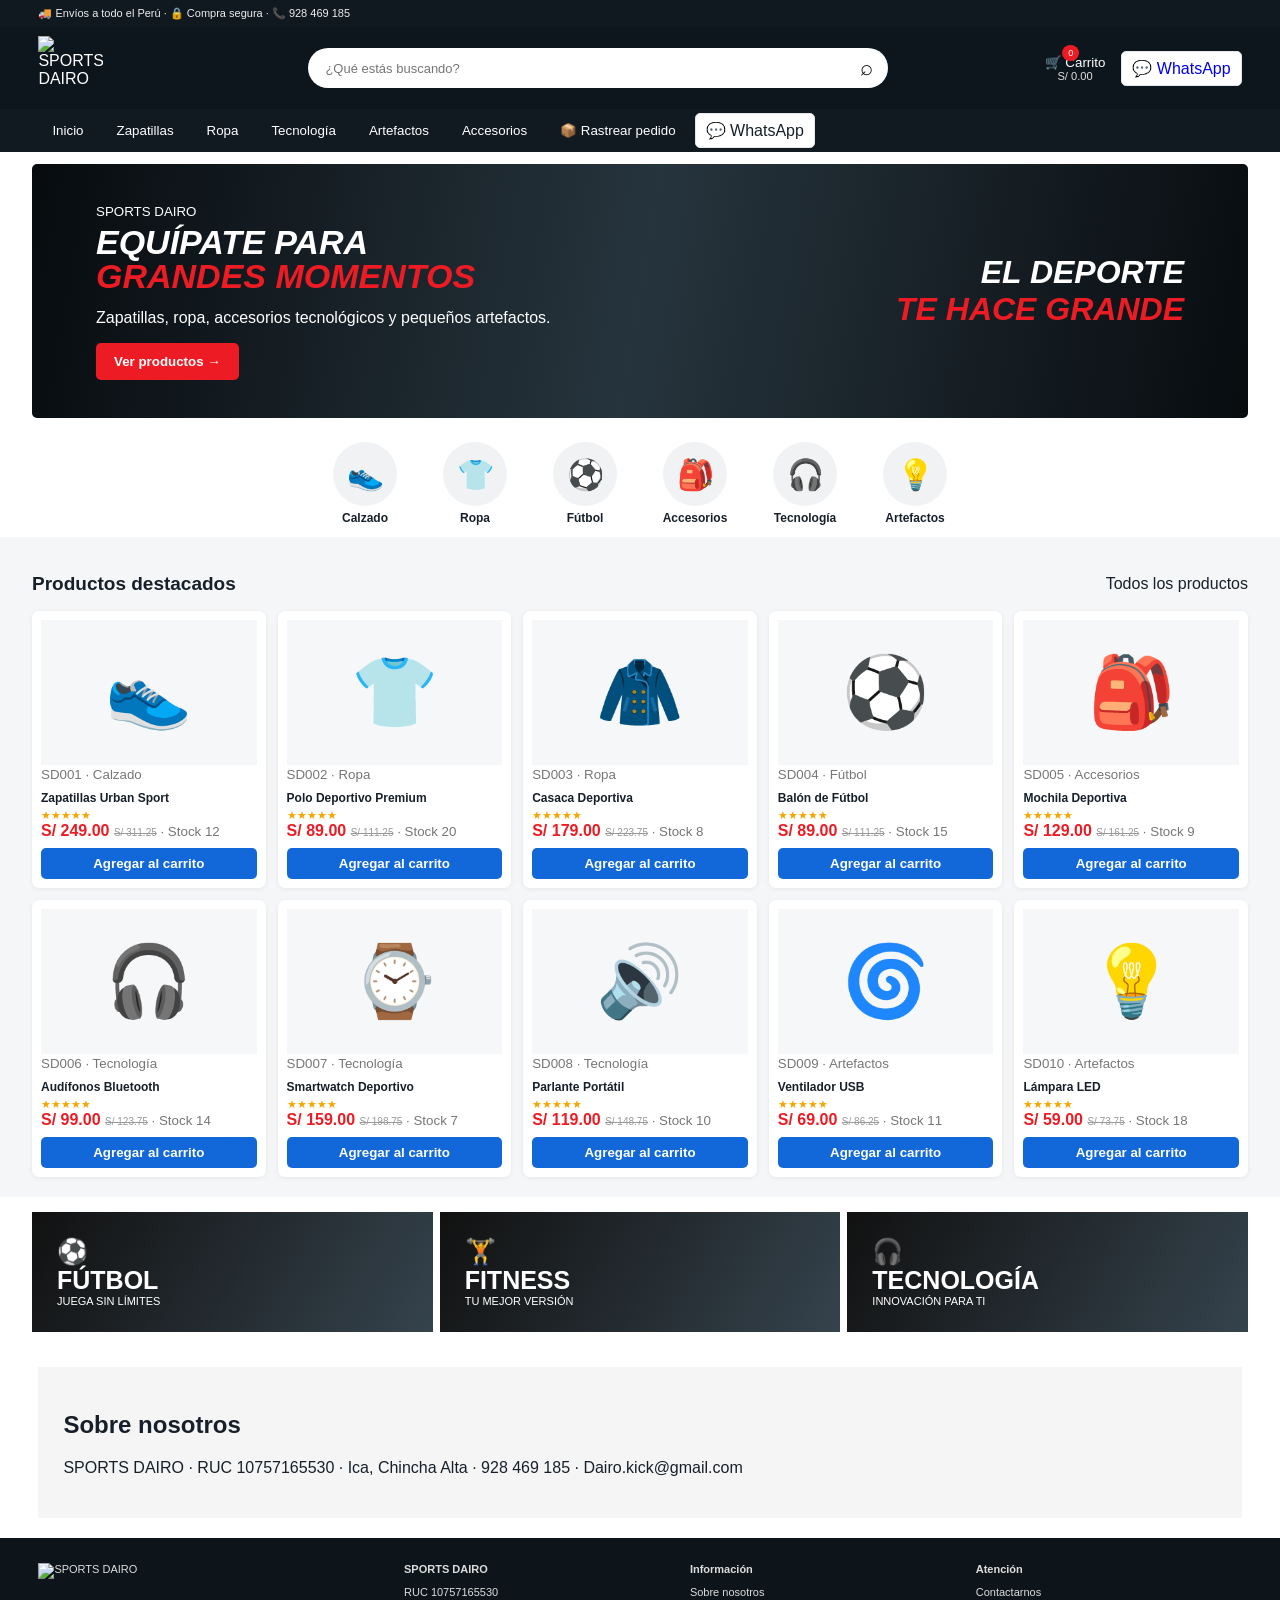
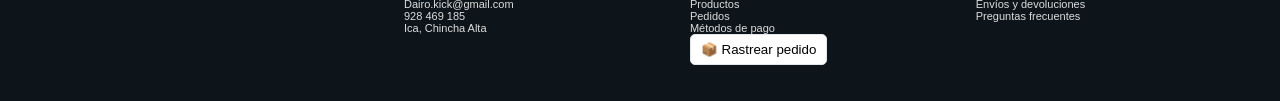
==== commit 32e5946b: "Add files via upload" ====
--- a/index.html
+++ b/index.html
@@ -1,8 +1,8 @@
 <!doctype html><html lang="es"><head><meta charset="utf-8"><meta name="viewport" content="width=device-width,initial-scale=1"><title>SPORTS DAIRO</title><link rel="stylesheet" href="styles.css"></head><body>
 <div class="topbar">🚚 Envíos a todo el Perú · 🔒 Compra segura · 📞 928 469 185</div>
-<header class="store-head"><a class="brand" href="#" onclick="App.shop();return false"><img src="./assets/logo-sports-dairo-fixed.png" onerror="this.onerror=null;this.src='./logo-sports-dairo-fixed.png'"><span><b>SPORTS DAIRO</b><small>TU PASIÓN, NUESTRO DEPORTE</small></span></a><div class="search"><input id="search" placeholder="¿Qué estás buscando?"><span>⌕</span></div><button class="cart-btn" onclick="App.cart()">🛒 <span>Carrito</span><i id="cartCount">0</i><small id="cartTotal">S/ 0.00</small></button><a class="btn" href="https://wa.me/51928469185" target="_blank" rel="noopener">💬 WhatsApp</a></header>
-<nav class="nav"><button onclick="App.shop()">Inicio</button><button onclick="App.shop('Calzado')">Zapatillas</button><button onclick="App.shop('Ropa')">Ropa</button><button onclick="App.shop('Tecnología')">Tecnología</button><button onclick="App.shop('Artefactos')">Artefactos</button><button onclick="App.shop('Accesorios')">Accesorios</button><a class="btn" href="https://wa.me/51928469185" target="_blank" rel="noopener">💬 WhatsApp</a></nav>
+<header class="store-head"><a class="brand" href="#" onclick="App.shop();return false"><img src="assets/logo-sports-dairo.png" alt="SPORTS DAIRO"></a><div class="search"><input id="search" placeholder="¿Qué estás buscando?"><span>⌕</span></div><button class="cart-btn" onclick="App.cart()">🛒 <span>Carrito</span><i id="cartCount">0</i><small id="cartTotal">S/ 0.00</small></button><a class="btn" href="https://wa.me/51928469185" target="_blank" rel="noopener">💬 WhatsApp</a></header>
+<nav class="nav"><button onclick="App.shop()">Inicio</button><button onclick="App.shop('Calzado')">Zapatillas</button><button onclick="App.shop('Ropa')">Ropa</button><button onclick="App.shop('Tecnología')">Tecnología</button><button onclick="App.shop('Artefactos')">Artefactos</button><button onclick="App.shop('Accesorios')">Accesorios</button><button onclick="App.trackOrder()">📦 Rastrear pedido</button><a class="btn" href="https://wa.me/51928469185" target="_blank" rel="noopener">💬 WhatsApp</a></nav>
 <main id="view"></main>
-<footer><img src="./assets/logo-sports-dairo-fixed.png" onerror="this.onerror=null;this.src='./logo-sports-dairo-fixed.png'"><div><b>SPORTS DAIRO</b><p>RUC 10757165530<br>Dairo.kick@gmail.com<br>928 469 185<br>Ica, Chincha Alta</p></div><div><b>Información</b><p>Sobre nosotros<br>Productos<br>Pedidos<br>Métodos de pago</p></div><div><b>Atención</b><p>Contactarnos<br>Envíos y devoluciones<br>Preguntas frecuentes</p></div></footer>
+<footer><img src="assets/logo-sports-dairo.png" alt="SPORTS DAIRO"><div><b>SPORTS DAIRO</b><p>RUC 10757165530<br>Dairo.kick@gmail.com<br>928 469 185<br>Ica, Chincha Alta</p></div><div><b>Información</b><p>Sobre nosotros<br>Productos<br>Pedidos<br>Métodos de pago<br><button class="btn" onclick="App.trackOrder()">📦 Rastrear pedido</button></p></div><div><b>Atención</b><p>Contactarnos<br>Envíos y devoluciones<br>Preguntas frecuentes</p></div></footer>
 <div id="modal" class="modal" onclick="if(event.target.id==='modal')App.closeModal()"><div id="modalBox" class="modal-box"></div></div>
 <script src="app.js"></script></body></html>
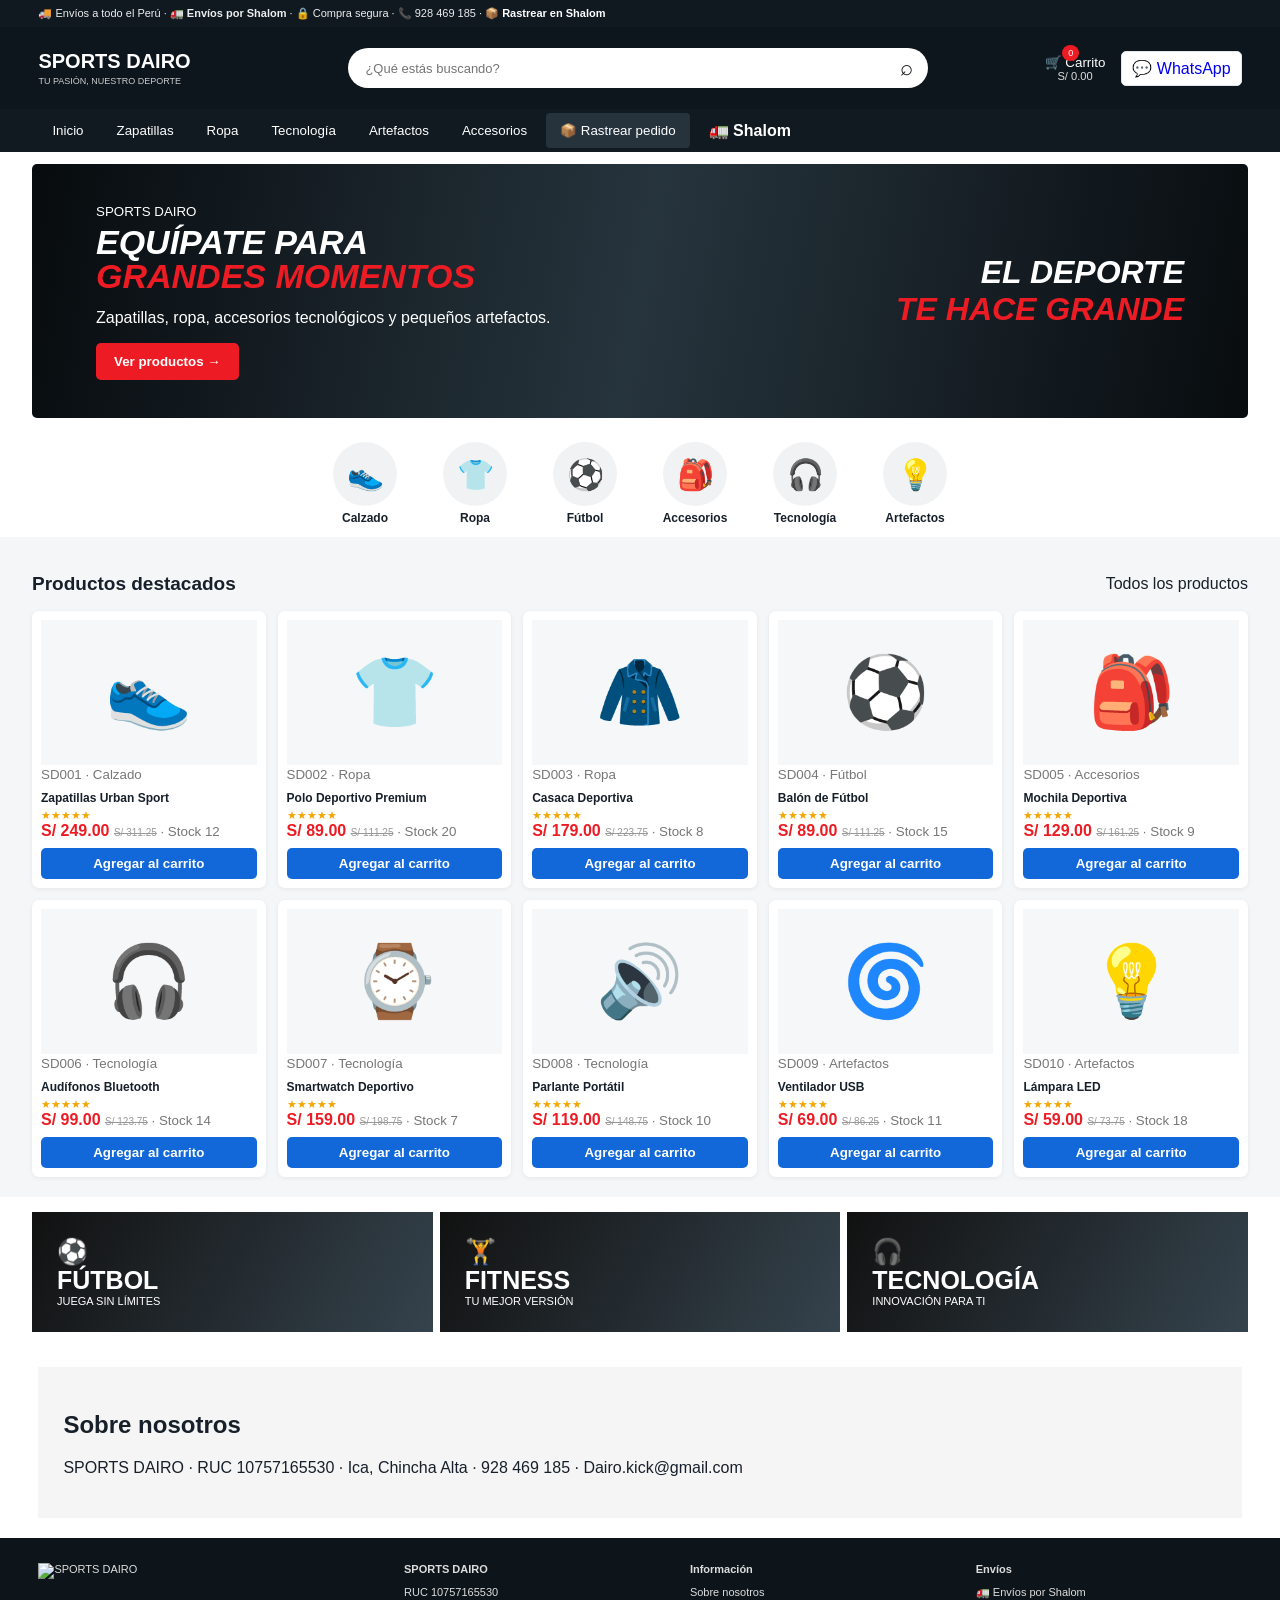
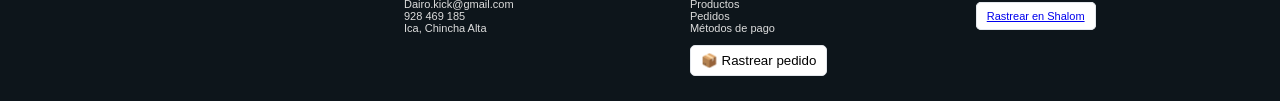
==== commit c195fd35: "Add files via upload" ====
--- a/index.html
+++ b/index.html
@@ -1,8 +1,40 @@
-<!doctype html><html lang="es"><head><meta charset="utf-8"><meta name="viewport" content="width=device-width,initial-scale=1"><title>SPORTS DAIRO</title><link rel="stylesheet" href="styles.css"></head><body>
-<div class="topbar">🚚 Envíos a todo el Perú · 🔒 Compra segura · 📞 928 469 185</div>
-<header class="store-head"><a class="brand" href="#" onclick="App.shop();return false"><img src="assets/logo-sports-dairo.png" alt="SPORTS DAIRO"></a><div class="search"><input id="search" placeholder="¿Qué estás buscando?"><span>⌕</span></div><button class="cart-btn" onclick="App.cart()">🛒 <span>Carrito</span><i id="cartCount">0</i><small id="cartTotal">S/ 0.00</small></button><a class="btn" href="https://wa.me/51928469185" target="_blank" rel="noopener">💬 WhatsApp</a></header>
-<nav class="nav"><button onclick="App.shop()">Inicio</button><button onclick="App.shop('Calzado')">Zapatillas</button><button onclick="App.shop('Ropa')">Ropa</button><button onclick="App.shop('Tecnología')">Tecnología</button><button onclick="App.shop('Artefactos')">Artefactos</button><button onclick="App.shop('Accesorios')">Accesorios</button><button onclick="App.trackOrder()">📦 Rastrear pedido</button><a class="btn" href="https://wa.me/51928469185" target="_blank" rel="noopener">💬 WhatsApp</a></nav>
+<!doctype html>
+<html lang="es">
+<head>
+<meta charset="utf-8">
+<meta name="viewport" content="width=device-width,initial-scale=1">
+<title>SPORTS DAIRO</title>
+<link rel="stylesheet" href="styles.css?v=20260924">
+</head>
+<body>
+<div class="topbar">🚚 Envíos a todo el Perú · <b>🚛 Envíos por Shalom</b> · 🔒 Compra segura · 📞 928 469 185 · <a class="top-track" href="https://www.shalom.com.pe/rastrea" target="_blank" rel="noopener">📦 Rastrear en Shalom</a></div>
+<header class="store-head">
+  <a class="brand" href="#" onclick="App.shop();return false" aria-label="SPORTS DAIRO">
+    <img src="assets/logo-sports-dairo.png?v=20260924" alt="SPORTS DAIRO" onerror="this.style.display='none'">
+    <span><b>SPORTS DAIRO</b><small>TU PASIÓN, NUESTRO DEPORTE</small></span>
+  </a>
+  <div class="search"><input id="search" placeholder="¿Qué estás buscando?"><span>⌕</span></div>
+  <button class="cart-btn" onclick="App.cart()">🛒 <span>Carrito</span><i id="cartCount">0</i><small id="cartTotal">S/ 0.00</small></button>
+  <a class="btn" href="https://wa.me/51928469185" target="_blank" rel="noopener">💬 WhatsApp</a>
+</header>
+<nav class="nav">
+  <button onclick="App.shop()">Inicio</button>
+  <button onclick="App.shop('Calzado')">Zapatillas</button>
+  <button onclick="App.shop('Ropa')">Ropa</button>
+  <button onclick="App.shop('Tecnología')">Tecnología</button>
+  <button onclick="App.shop('Artefactos')">Artefactos</button>
+  <button onclick="App.shop('Accesorios')">Accesorios</button>
+  <button class="track-nav" onclick="App.trackOrder()">📦 Rastrear pedido</button>
+  <a class="track-link" href="https://www.shalom.com.pe/rastrea" target="_blank" rel="noopener">🚛 Shalom</a>
+</nav>
 <main id="view"></main>
-<footer><img src="assets/logo-sports-dairo.png" alt="SPORTS DAIRO"><div><b>SPORTS DAIRO</b><p>RUC 10757165530<br>Dairo.kick@gmail.com<br>928 469 185<br>Ica, Chincha Alta</p></div><div><b>Información</b><p>Sobre nosotros<br>Productos<br>Pedidos<br>Métodos de pago<br><button class="btn" onclick="App.trackOrder()">📦 Rastrear pedido</button></p></div><div><b>Atención</b><p>Contactarnos<br>Envíos y devoluciones<br>Preguntas frecuentes</p></div></footer>
+<footer>
+  <img src="assets/logo-sports-dairo.png?v=20260924" alt="SPORTS DAIRO">
+  <div><b>SPORTS DAIRO</b><p>RUC 10757165530<br>Dairo.kick@gmail.com<br>928 469 185<br>Ica, Chincha Alta</p></div>
+  <div><b>Información</b><p>Sobre nosotros<br>Productos<br>Pedidos<br>Métodos de pago</p><button class="btn" onclick="App.trackOrder()">📦 Rastrear pedido</button></div>
+  <div><b>Envíos</b><p>🚛 Envíos por Shalom</p><a class="btn" href="https://www.shalom.com.pe/rastrea" target="_blank" rel="noopener">Rastrear en Shalom</a></div>
+</footer>
 <div id="modal" class="modal" onclick="if(event.target.id==='modal')App.closeModal()"><div id="modalBox" class="modal-box"></div></div>
-<script src="app.js"></script></body></html>
+<script src="app.js?v=20260924"></script>
+</body>
+</html>
--- a/styles.css
+++ b/styles.css
@@ -15,3 +15,4 @@
 .login-help{margin:15px 0;background:#f5f6f8;border-radius:8px;padding:10px;font-size:12px;line-height:1.7}
 .admin-login-card .btn{margin-top:4px}
 .pic img{width:100%;height:100%;object-fit:contain}.preview{max-width:180px;max-height:180px;display:block;margin-top:8px;border-radius:8px;object-fit:contain}.store-head{gap:10px}.store-head>.btn{white-space:nowrap;text-decoration:none}.nav .btn{text-decoration:none;color:inherit;display:inline-flex;align-items:center}
+.topbar a.top-track{color:#fff;text-decoration:none;font-weight:700}.topbar a.top-track:hover{text-decoration:underline}.brand{min-width:300px}.brand span{display:block}.brand small{display:block;margin-top:3px}.track-nav{background:#26333d!important;border-radius:4px}.track-link{color:#fff;text-decoration:none;white-space:nowrap;padding:10px 14px;font-weight:700}.track-link:hover{background:#26333d}.qr{max-width:360px;min-height:220px;object-fit:contain;border-radius:8px;background:#fff}.track-label{display:block;font-weight:700;margin:10px 0}.full{width:100%}@media(max-width:700px){.topbar{white-space:nowrap;overflow:auto}.brand{min-width:0;width:100%;}.brand img{width:82px;height:82px}.brand span b{font-size:20px}.nav{height:50px}.nav button,.track-link{padding:11px 13px}.topbar a.top-track{display:inline-block}.modal-box{padding:20px 16px}}
